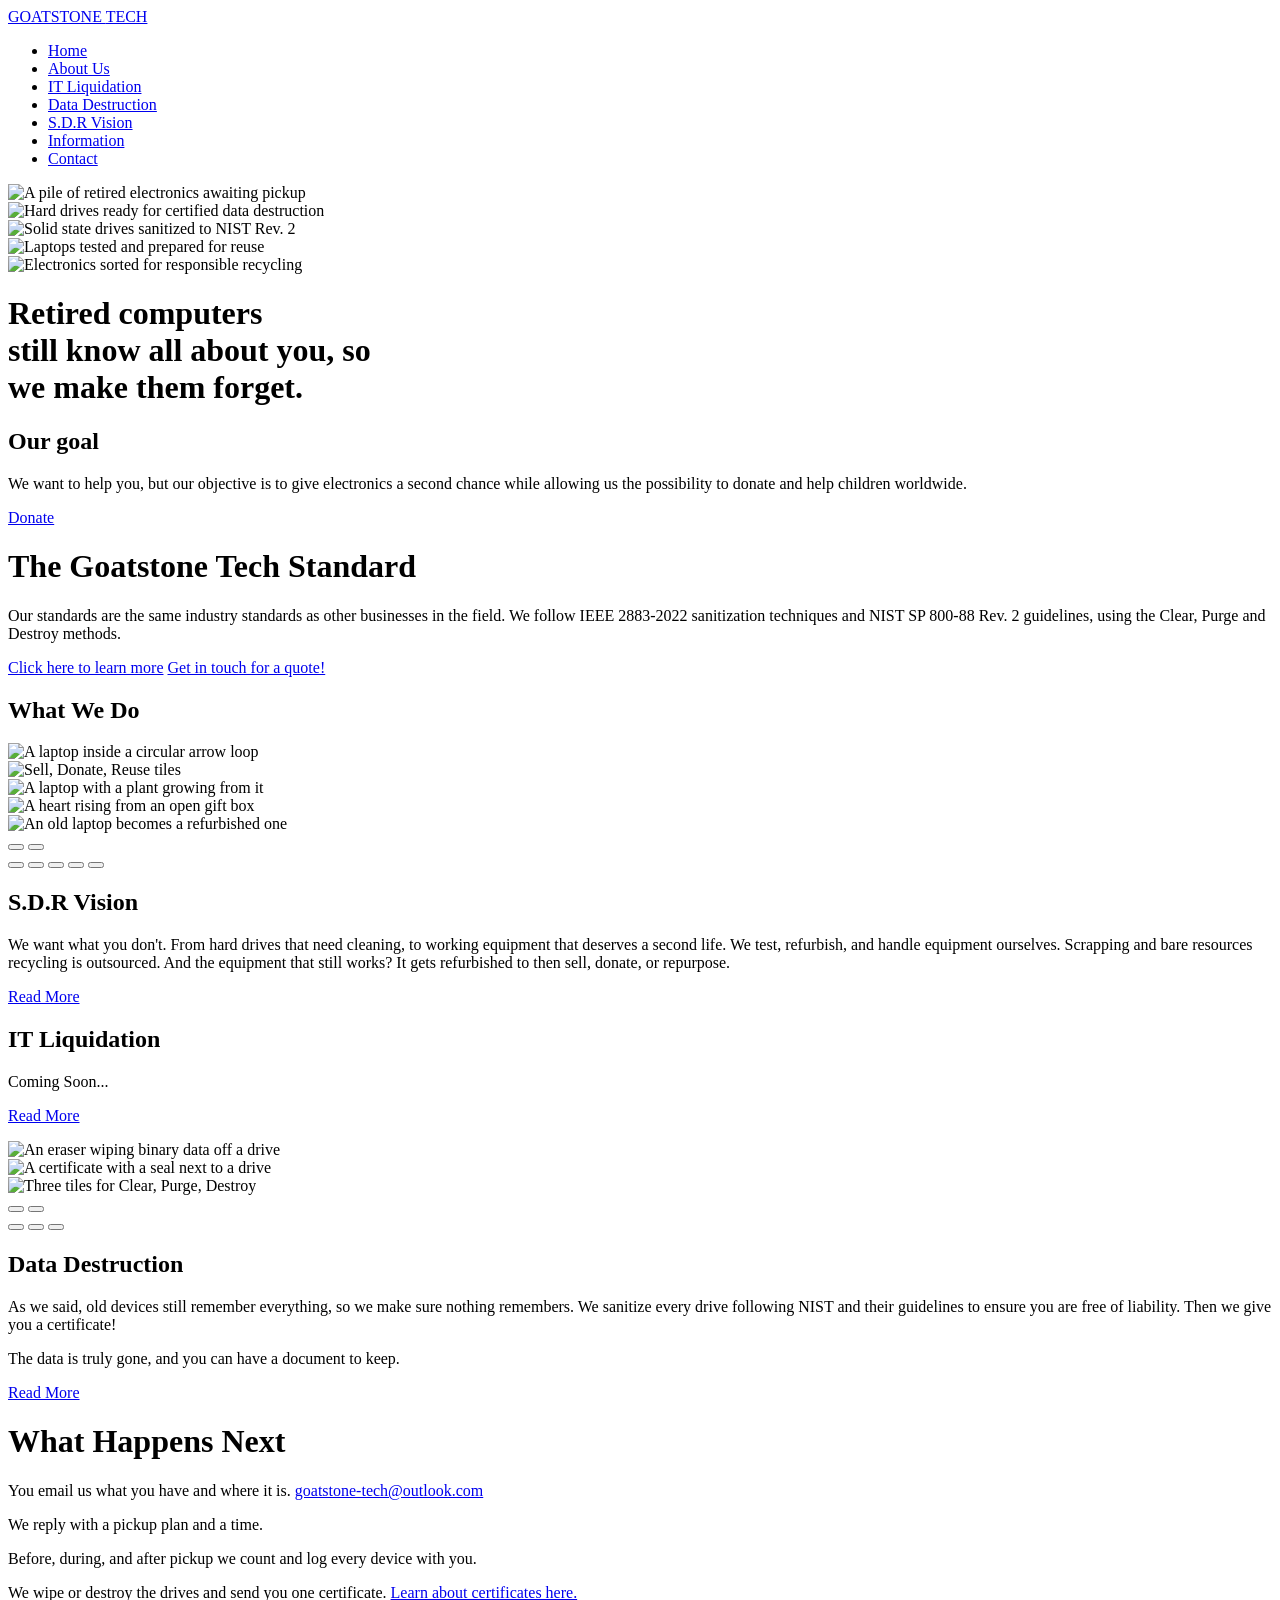
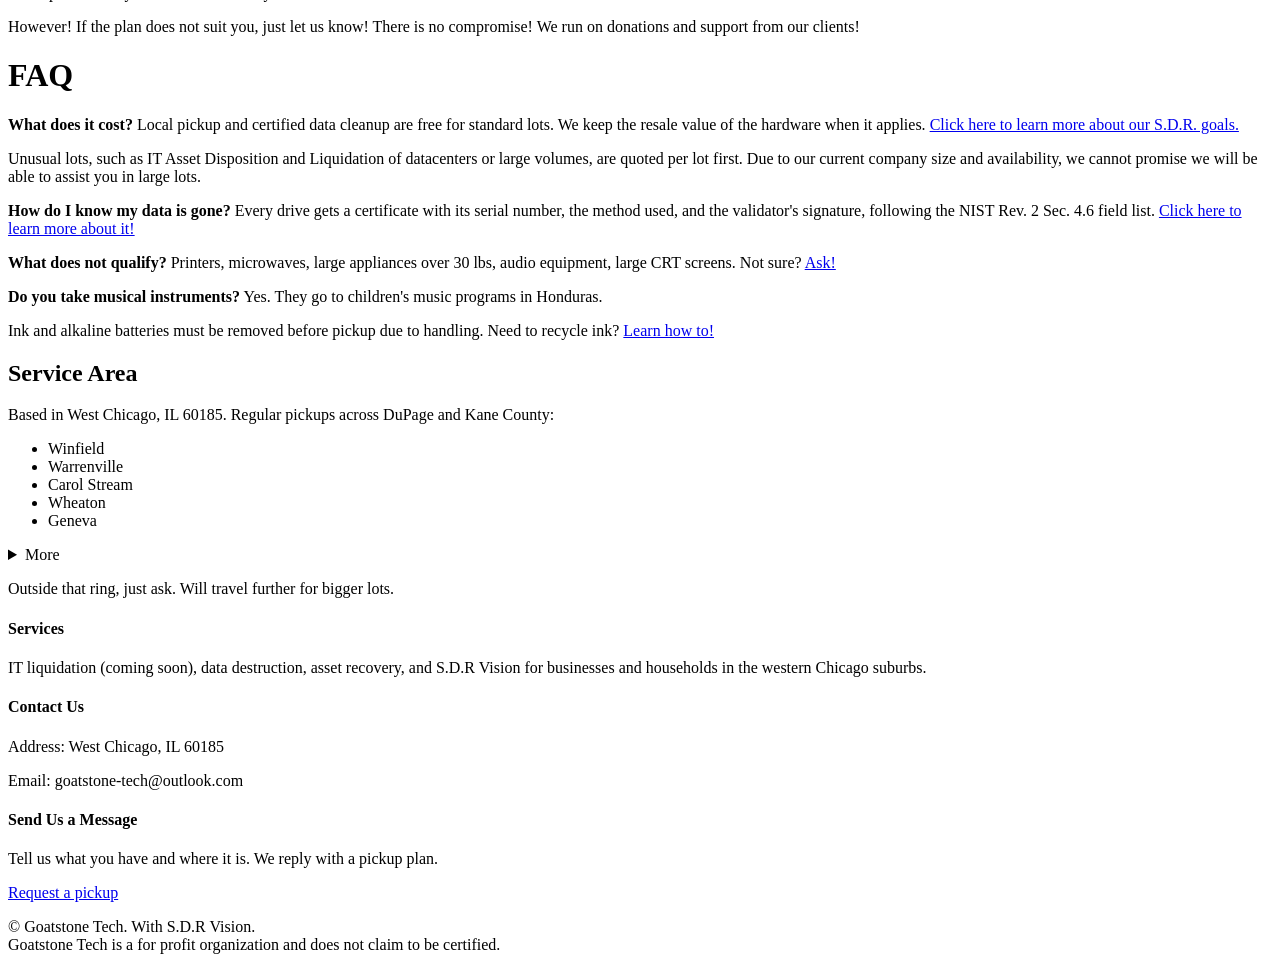
==== index.html @ 94c7269b "Goatstone Tech site for goatstone-tech.github.io" ====
<!DOCTYPE HTML>
<html>
<head>
<meta charset="UTF-8">
<meta name="viewport" content="width=device-width, initial-scale=1">
<title>GOATSTONE TECH; free e-waste pickup and data destruction, West Chicago IL</title>
<link rel="stylesheet" href="assets/lawfirm.css" type="text/css">
<script src="assets/carousel.js" defer></script>
  <script src="assets/site.js" defer></script>
</head>
<body>
<div id="header">
  <div class="clearfix">
    <div class="logo"><a href="index.html">GOATSTONE <span>TECH</span></a></div>
    <ul class="navigation">
			<li class="active">
				<a href="index.html">Home</a>
			</li>
			<li>
				<a href="about-us.html">About Us</a>
			</li>
			<li>
				<a href="it-liquidation.html">IT Liquidation</a>
			</li>
			<li>
				<a href="data-destruction.html">Data Destruction</a>
			</li>
			<li>
				<a href="sdrvision.html">S.D.R Vision</a>
			</li>
			<li>
				<a href="information.html">Information</a>
			</li>
			<li>
				<a href="contact.html">Contact</a>
			</li>
    </ul>
  </div>
</div>
<div id="contents">
<div id="adbox">
  <div class="clearfix">
    <div class="carousel hero-carousel">
      <div class="slide active"><img src="assets/img/pile.jpg" alt="A pile of retired electronics awaiting pickup" height="382" width="594"></div>
      <div class="slide"><img src="assets/img/hdd.jpg" alt="Hard drives ready for certified data destruction" height="382" width="594"></div>
      <div class="slide"><img src="assets/img/ssd.jpg" alt="Solid state drives sanitized to NIST Rev. 2" height="382" width="594"></div>
      <div class="slide"><img src="assets/img/laptop.jpg" alt="Laptops tested and prepared for reuse" height="382" width="594"></div>
      <div class="slide"><img src="assets/img/recycle_bins.jpg" alt="Electronics sorted for responsible recycling" height="382" width="594"></div>
    </div>
    <div class="detail">
      <h1>Retired computers<br> still know all about you, so<br> we make them forget.</h1>
    </div>
  </div>
</div>
<div class="highlight">
  <div class="clearfix">
    <div class="testimonial">
      <h2>Our goal</h2>
      <p>We want to help you, but our objective is to give electronics a second chance while allowing us the possibility to donate and help children worldwide.</p>
      <p><a class="btn" href="donate.html">Donate</a></p>
    </div>
    <h1>The Goatstone Tech Standard</h1>
    <p>Our standards are the same industry standards as other businesses in the field. We follow IEEE 2883-2022 sanitization techniques and NIST SP 800-88 Rev. 2 guidelines, using the Clear, Purge and Destroy methods.</p>
    <a class="btn" href="certificate-of-data-destruction.html">Click here to learn more</a>
    <a class="btn btn-light" href="contact.html">Get in touch for a quote!</a>
  </div>
</div>
<div class="featured">
  <h2>What We Do</h2>
  <div class="featured-cards">
    <article class="blog-card">
      <div class="meta">
        <div class="photo-carousel">
          <div class="carousel__track">
            <div class="carousel__slide"><img src="assets/img/sdr-loop.svg" alt="A laptop inside a circular arrow loop"></div>
            <div class="carousel__slide"><img src="assets/img/sdr-pillars.svg" alt="Sell, Donate, Reuse tiles"></div>
            <div class="carousel__slide"><img src="assets/img/sdr-sprout.svg" alt="A laptop with a plant growing from it"></div>
            <div class="carousel__slide"><img src="assets/img/sdr-gift.svg" alt="A heart rising from an open gift box"></div>
            <div class="carousel__slide"><img src="assets/img/sdr-before-after.svg" alt="An old laptop becomes a refurbished one"></div>
          </div>
          <button class="carousel__control carousel__control--backward" type="button" aria-label="Previous illustration"></button>
          <button class="carousel__control carousel__control--forward" type="button" aria-label="Next illustration"></button>
          <div class="carousel__indicators">
            <button class="carousel__indicator" type="button" aria-label="Illustration 1"></button>
            <button class="carousel__indicator" type="button" aria-label="Illustration 2"></button>
            <button class="carousel__indicator" type="button" aria-label="Illustration 3"></button>
            <button class="carousel__indicator" type="button" aria-label="Illustration 4"></button>
            <button class="carousel__indicator" type="button" aria-label="Illustration 5"></button>
          </div>
        </div>
      </div>
      <div class="description">
        <h1>S.D.R Vision</h1>
        <p>We want what you don't. From hard drives that need cleaning, to working equipment that deserves a second life. We test, refurbish, and handle equipment ourselves. Scrapping and bare resources recycling is outsourced. And the equipment that still works? It gets refurbished to then sell, donate, or repurpose.</p>
        <p class="read-more"><a href="sell-donate-reuse.html">Read More</a></p>
      </div>
    </article>
    <article class="blog-card">
      <div class="meta">
        <div class="photo" style="background-image:url(assets/img/charging-cart.jpg)"></div>
      </div>
      <div class="description">
        <h1>IT Liquidation</h1>
        <p>Coming Soon...</p>
        <p class="read-more"><a href="it-liquidation.html">Read More</a></p>
      </div>
    </article>
    <article class="blog-card">
      <div class="meta">
        <div class="photo-carousel">
          <div class="carousel__track">
            <div class="carousel__slide"><img src="assets/img/dd-erase.svg" alt="An eraser wiping binary data off a drive"></div>
            <div class="carousel__slide"><img src="assets/img/dd-certificate.svg" alt="A certificate with a seal next to a drive"></div>
            <div class="carousel__slide"><img src="assets/img/dd-methods.svg" alt="Three tiles for Clear, Purge, Destroy"></div>
          </div>
          <button class="carousel__control carousel__control--backward" type="button" aria-label="Previous illustration"></button>
          <button class="carousel__control carousel__control--forward" type="button" aria-label="Next illustration"></button>
          <div class="carousel__indicators">
            <button class="carousel__indicator" type="button" aria-label="Illustration 1"></button>
            <button class="carousel__indicator" type="button" aria-label="Illustration 2"></button>
            <button class="carousel__indicator" type="button" aria-label="Illustration 3"></button>
          </div>
        </div>
      </div>
      <div class="description">
        <h1>Data Destruction</h1>
        <p>As we said, old devices still remember everything, so we make sure nothing remembers. We sanitize every drive following NIST and their guidelines to ensure you are free of liability. Then we give you a certificate!</p>
        <p>The data is truly gone, and you can have a document to keep.</p>
        <p class="read-more"><a href="certificate-of-data-destruction.html">Read More</a></p>
      </div>
    </article>
  </div>
</div>
<div class="clearfix">
  <div class="main">
    <h1>What Happens Next</h1>
    <p>You email us what you have and where it is. <a href="mailto:goatstone-tech@outlook.com">goatstone-tech@outlook.com</a></p>
    <p>We reply with a pickup plan and a time.</p>
    <p>Before, during, and after pickup we count and log every device with you.</p>
    <p>We wipe or destroy the drives and send you one certificate. <a href="certificate-of-data-destruction.html">Learn about certificates here.</a></p>
    <p>However! If the plan does not suit you, just let us know! There is no compromise! We run on donations and support from our clients!</p>
    <h1>FAQ</h1>
    <p><b>What does it cost?</b> Local pickup and certified data cleanup are free for standard lots. We keep the resale value of the hardware when it applies. <a href="sell-donate-reuse.html">Click here to learn more about our S.D.R. goals.</a></p>
    <p>Unusual lots, such as IT Asset Disposition and Liquidation of datacenters or large volumes, are quoted per lot first. Due to our current company size and availability, we cannot promise we will be able to assist you in large lots.</p>
    <p><b>How do I know my data is gone?</b> Every drive gets a certificate with its serial number, the method used, and the validator's signature, following the NIST Rev. 2 Sec. 4.6 field list. <a href="certificate-of-data-destruction.html">Click here to learn more about it!</a></p>
    <p><b>What does not qualify?</b> Printers, microwaves, large appliances over 30 lbs, audio equipment, large CRT screens. Not sure? <a class="ask-btn" href="contact.html">Ask!</a></p>
    <p><b>Do you take musical instruments?</b> Yes. They go to children's music programs in Honduras.</p>
    <p>Ink and alkaline batteries must be removed before pickup due to handling. Need to recycle ink? <a href="ink-recycling.html">Learn how to!</a></p>
  </div>
  <div class="sidebar">
    <div class="service-area">
      <h2>Service Area</h2>
      <p>Based in West Chicago, IL 60185. Regular pickups across DuPage and Kane County:</p>
      <ul class="service-list">
        <li>Winfield</li>
        <li>Warrenville</li>
        <li>Carol Stream</li>
        <li>Wheaton</li>
        <li>Geneva</li>
      </ul>
      <details class="more-list">
        <summary>More</summary>
        <ul>
          <li>Batavia</li>
          <li>St. Charles</li>
          <li>Glen Ellyn</li>
          <li>Bartlett</li>
          <li>Hanover Park</li>
          <li>Naperville</li>
          <li>Lombard</li>
          <li>Aurora</li>
          <li>Addison</li>
          <li>Downers Grove</li>
          <li>Elgin</li>
        </ul>
        <p><a class="btn" href="contact.html">Not named? Ask!</a></p>
      </details>
      <p>Outside that ring, just ask. Will travel further for bigger lots.</p>
    </div>
  </div>
</div>
</div>
<div id="footer">
  <div class="clearfix">
    <div class="section">
      <h4>Services</h4>
      <p>IT liquidation (coming soon), data destruction, asset recovery, and S.D.R Vision for businesses and households in the western Chicago suburbs.</p>
    </div>
    <div class="section contact">
      <h4>Contact Us</h4>
      <p><span>Address:</span> West Chicago, IL 60185</p>
      <p><span>Email:</span> goatstone-tech@outlook.com</p>
    </div>
    <div class="section">
      <h4>Send Us a Message</h4>
      <p>Tell us what you have and where it is. We reply with a pickup plan.</p>
      <a href="contact.html" class="btn">Request a pickup</a>
    </div>
  </div>
  <div id="footnote">
    <div class="clearfix">
      <p>&copy; Goatstone Tech. With S.D.R Vision.<br>Goatstone Tech is a for profit organization and does not claim to be certified.</p>
    </div>
  </div>
</div>
</body>
</html>
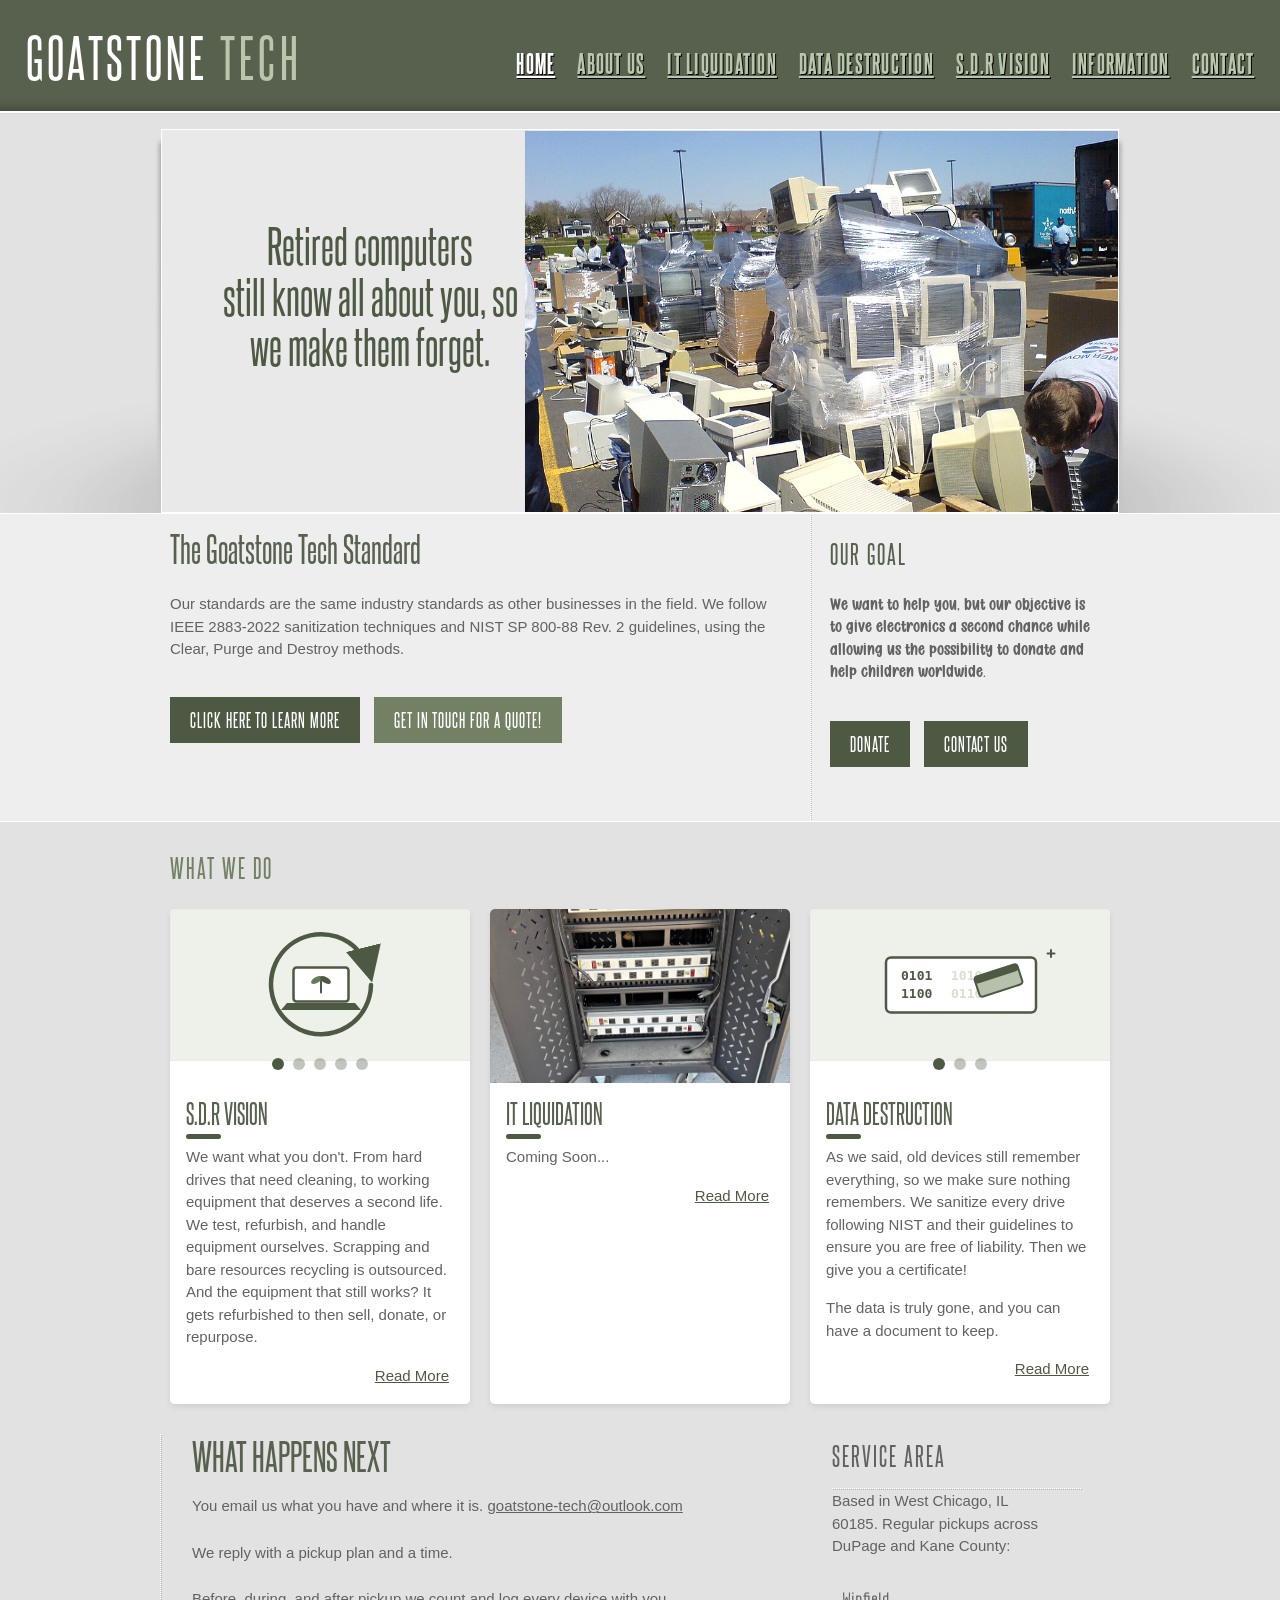
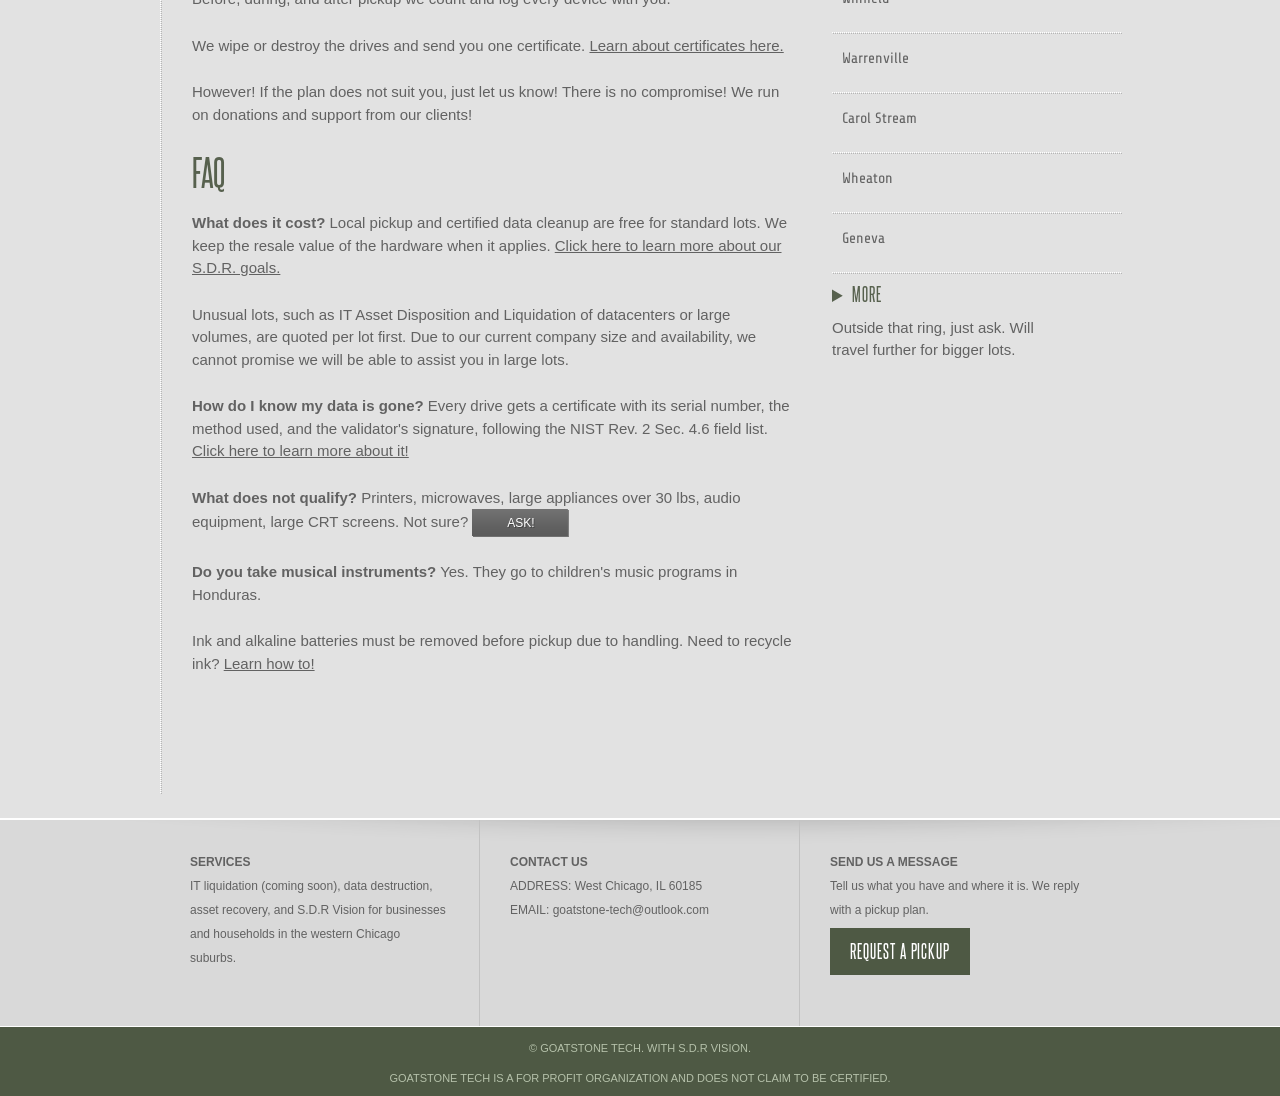
==== commit b32c6f0d: "Sidebar Contact us next to Donate on all pages; donate main Contact us removed; gofundme.html in inf" ====
--- a/index.html
+++ b/index.html
@@ -57,7 +57,7 @@
     <div class="testimonial">
       <h2>Our goal</h2>
       <p>We want to help you, but our objective is to give electronics a second chance while allowing us the possibility to donate and help children worldwide.</p>
-      <p><a class="btn" href="donate.html">Donate</a></p>
+      <p><a class="btn" href="donate.html">Donate</a> <a class="btn" href="contact.html">Contact us</a></p>
     </div>
     <h1>The Goatstone Tech Standard</h1>
     <p>Our standards are the same industry standards as other businesses in the field. We follow IEEE 2883-2022 sanitization techniques and NIST SP 800-88 Rev. 2 guidelines, using the Clear, Purge and Destroy methods.</p>
--- a/assets/lawfirm.css
+++ b/assets/lawfirm.css
@@ -0,0 +1,773 @@
+/* Website template by freewebsitetemplates.com */
+body {
+	background-color: #e2e2e2;
+	margin: 0;
+}
+img {
+	display: block;
+	border: 0;
+	max-width: 100%;
+	height: auto;
+}
+/** box-shadow **/
+.box {
+	background-color: #e7e7e7; /* Needed for IE */
+	display: inline-block;
+	-moz-box-shadow: 0 0 1px 3px rgba(207, 207, 207, 0.6);
+	-webkit-box-shadow: 0 0 1px 3px rgba(207, 207, 207, 0.6);
+	box-shadow: 0 0 1px 3px rgba(207, 207, 207, 0.6);
+	/* For IE 5.5 - 7 */
+	filter: progid:DXImageTransform.Microsoft.Blur(PixelRadius=3, MakeShdow=true, ShadowOpacity=0.80);
+	/* For IE 8 */
+	-ms-filter:"progid:DXImageTransform.Microsoft.Blur(PixelRadius=3,MakeShadow=true,ShadowOpacity=0.30)";
+	zoom: 1;
+}
+.box > img {
+	display: block;
+	position: relative; /* This protects the inner element from being blurred */
+}
+.clearfix {
+	width: 100%;
+	max-width: 960px;
+	margin: 0 auto;
+}
+.clearfix:after {
+	clear:both;
+	content:"";
+	display:block;
+	line-height:0;
+	height:1%;
+	visibility:hidden;
+}
+/*------------ Sprites ------------*/
+.more, .ask-btn {
+	background: url(lawfirm/interface.png) no-repeat;
+}
+.phone, .mail, .home, .fax, #footnote .connect a {
+	background: url(lawfirm/icons.png) no-repeat;
+}
+.frame1, .frame2, .frame3, .frame4, .frame5, .news > li {
+	background: url(lawfirm/frames.png) no-repeat;
+}
+.more, .ask-btn {
+	background-position: -107px 0;
+	color: #fff;
+	display: inline-block;
+	font: 12px/28px Arial, Helvetica, sans-serif;
+	height: 28px;
+	width: 97px;
+	text-align: center;
+	text-decoration: none;
+	text-shadow: 1px 1px rgba(0, 0, 0, 0.3);
+	text-transform: uppercase;
+}
+.more:hover, .ask-btn:hover {
+	background-position: 0 0;
+}
+.home, .phone, .mail, .fax {
+	background-position: 0 1px;
+	padding-left: 24px;
+}
+.phone {
+	background-position: 0 -26px;
+}
+.fax {
+	background-position: 0 -54px;
+}
+.mail {
+	background-position: 0 -82px;
+}
+.frame1 {
+	background-position: -117px 0;
+	height: 150px;
+	width: 203px;
+	margin: 0 auto 6px;
+	padding: 8px 7px 0;
+	text-align: center;
+}
+.frame2 {
+	background-position: 0 -517px;
+	height: 316px;
+	width: 924px;
+	margin: 0 auto 18px;
+	padding: 6px 7px 0;
+	text-align: center;
+}
+.frame3 {
+	background-position: -344px 0;
+	height: 221px;
+	width: 586px;
+	margin: 0 auto 6px;
+	padding: 7px 7px 0;
+	text-align: center;
+}
+.frame4 {
+	background-position: 0 0;
+	height: 108px;
+	width: 93px;
+	padding: 7px 7px 0;
+	text-align: center;
+}
+.frame5 {
+	background-position: -610px -238px;
+	height: 220px;
+	width: 268px;
+	padding: 7px 6px 0;
+	text-align: center;
+}
+/*------------ HEADER ------------*/
+#header {
+	background: #4e5944 url(lawfirm/bg-header.jpg) repeat-x left bottom;
+	padding: 40px 0 46px;
+}
+/** logo **/
+.logo {
+	float: left;
+	display: inline-block;
+}
+/** navigation **/
+.navigation {
+	float: right;
+	list-style: none;
+	margin: 28px 0 0;
+	padding: 0;
+}
+.navigation li {
+	float: left;
+	margin-left: 30px;
+	position: relative;
+}
+.navigation li > a {
+	color: #b8c6ac;
+	font: bold 13px/24px "Steelfish", serif;
+	text-decoration: none;
+	text-shadow: 1px 1px #000;
+	text-transform: uppercase;
+	text-decoration: underline;
+}
+.navigation li.active > a, .navigation li > a:hover {
+	color: #fff;
+	text-decoration: underline;
+}
+.navigation li > div {
+	background-color: #888888;
+	display: none;
+	width: 110px;
+	position: absolute;
+	left: 0px;
+	top: 24px;
+}
+.navigation li:hover > div {
+	display: block;
+}
+.navigation li > div a {
+	color: #b8c6ac;
+	font: bold 13px/24px "Steelfish", serif;
+	display: block;
+	text-align: center;
+	text-decoration: none;
+	text-shadow: none;
+	text-decoration: underline;
+}
+.navigation li > div a:hover {
+	color: #fff;
+	text-decoration: underline;
+}
+/*------------ CONTENTS ------------*/
+#contents {
+	padding-bottom: 24px;
+}
+#contents > div.clearfix:first-child {
+	width: 100%;
+	max-width: 960px;
+	box-sizing: border-box;
+	padding: 30px 10px 0;
+}
+#contents img {
+	border: 1px solid rgba(231, 231, 231, 0.8);
+}
+h1 {
+	color: #57614e;
+	font: 29px/30px "Steelfish", serif;
+	margin: 0 0 12px;
+	text-transform: uppercase;
+}
+h2 {
+	color: #626262;
+	font: 19px/24px "Steelfish", serif;
+	letter-spacing: 2px;
+	margin: 0;
+	text-transform: uppercase;
+}
+p {
+	color: #626262;
+	font: 14px/24px Arial, Helvetica, sans-serif;
+	margin: 0 0 24px;
+}
+p a {
+	color: #626262;
+}
+p a:hover {
+	color: #333333;
+}
+/** Adbox **/
+#adbox {
+	background: url(lawfirm/bg-adbox.png) no-repeat center bottom;
+	border-bottom: 1px solid #fff;
+	padding-top: 15px;
+}
+#adbox > div {
+	background-color: #e9e9e9;
+	width: 100%;
+	max-width: 958px;
+	box-sizing: border-box;
+	border: 1px solid #fff;
+	margin: 0 auto;
+	position: relative;
+}
+#adbox > div img {
+	float: right;
+}
+#adbox .detail {
+	font-family: "Steelfish", "Steelfish", serif;
+	height: 185px;
+	line-height: 48px;
+	width: 308px;
+	text-align: center;
+	position: absolute;
+	left: 54px;
+	top: 90px;
+}
+#adbox .detail h1 {
+	color: #4e5944;
+	font-size: 30px;
+	font-weight: normal;
+	line-height: 48px;
+	margin: 0;
+	text-transform: none;
+}
+#adbox .detail p {
+	color: #4e5944;
+	font: 25px/48px "Steelfish", serif;
+	margin: 0;
+}
+.highlight {
+	background: #eee url(lawfirm/bg-highlight.jpg) repeat-x left bottom;
+	border-bottom: 1px solid #fff;
+}
+.highlight .clearfix {
+	width: 100%;
+	max-width: 960px;
+	box-sizing: border-box;
+	padding: 0 10px;
+}
+.highlight h1 {
+	font-size: 32px;
+	line-height: 36px;
+	padding: 12px 0 12px;
+	text-transform: none;
+}
+.highlight h2 {
+	color: #57614e;
+	margin-bottom: 24px;
+}
+.testimonial, .main, .sidebar > div h2, .sidebar ul li, .main > .section {
+	background-image: url(lawfirm/border.png);
+	background-position: left top;
+	background-repeat: repeat-y;
+}
+.testimonial {
+	float: right;
+	width: 260px;
+	margin-left: 20px;
+	padding: 24px 20px;
+}
+.testimonial > span {
+	color: #626262;
+	display: block;
+	font: 14px/24px Arial, Helvetica, sans-serif;
+	text-align: right;
+}
+.featured {
+	padding: 30px 0;
+}
+.featured > h2 {
+	color: #728063;
+	width: 100%;
+	max-width: 960px;
+	box-sizing: border-box;
+	margin: 0 auto 24px;
+	padding: 0 10px;
+}
+.featured-cards{display:flex;flex-wrap:wrap;justify-content:center;gap:20px;align-items:stretch;padding:0 10px;box-sizing:border-box}
+.featured-cards .blog-card{flex:1 1 280px;flex-direction:column;margin:0;max-width:300px}
+.featured-cards .blog-card .meta{flex-basis:auto;height:174px}
+.featured-cards .blog-card .description{flex-basis:auto}
+.featured-cards .blog-card .description:before{display:none}
+.photo-carousel{position:absolute;top:0;right:0;bottom:0;left:0;overflow:hidden}
+.photo-carousel .carousel__track{display:flex;height:calc(100% - 24px);transition:transform .5s ease}
+.photo-carousel .carousel__slide{flex:0 0 100%;height:100%}
+.photo-carousel .carousel__slide img{width:100%;height:100%;object-fit:cover;display:block}
+.photo-carousel .carousel__control{height:30px;width:30px;margin-top:-15px;top:50%;position:absolute;display:none;cursor:pointer;border-width:5px 5px 0 0;border-style:solid;border-color:#4e5944;opacity:.6;outline:0;z-index:3;background:transparent;padding:0}
+.photo-carousel .carousel__control:hover{opacity:1}
+.photo-carousel .carousel__control--backward{left:10px;transform:rotate(-135deg)}
+.photo-carousel .carousel__control--forward{right:10px;transform:rotate(45deg)}
+.photo-carousel .carousel__indicators{position:absolute;bottom:6px;width:100%;text-align:center;z-index:2}
+.photo-carousel .carousel__indicator{height:12px;width:12px;border-radius:100%;display:inline-block;cursor:pointer;opacity:.35;margin:0 2.5px;background:#4e5944;border:0;padding:0}
+.photo-carousel .carousel__indicator:hover{opacity:.75}
+.photo-carousel .carousel__indicator.active{opacity:1}
+.drop-zone{border:2px dashed #b5c1aa;background:#fff;padding:20px;text-align:center;margin:0 0 16px;cursor:pointer}
+.drop-zone.dragging{border-color:#4e5944;background:#eef1e9}
+.drop-zone input[type='file']{display:none}
+.drop-zone .file-list{list-style:none;margin:12px 0 0;padding:0;text-align:left}
+.drop-zone .file-list li{margin:4px 0;font-size:14px}
+.drop-zone .drop-note{font-size:13px;color:#57614e}
+.main {
+	float: left;
+	min-height: 960px;
+	width: 600px;
+	padding: 0 0 0 32px;
+}
+.main h1 {
+	margin-bottom: 18px;
+}
+.main h2 {
+	margin-bottom: 12px;
+}
+.main h1 + h2 {
+	margin: 0;
+}
+.main h1 + div.frame3 {
+	margin-top: 36px;
+}
+.main > .section {
+	background-position: left bottom;
+	background-repeat: repeat-x;
+	width: 600px;
+	margin-bottom: 16px;
+	margin-left: -28px;
+	padding-left: 30px;
+}
+.main > .last-child, .sidebar ul li.last-child {
+	background: none;
+}
+.main > .section ul {
+	list-style: none;
+	margin: 0;
+	padding: 0;
+}
+.main > .section ul li {
+	display: inline-block;
+	margin: 0 0 24px;
+}
+.main > .section ul li .frame4 {
+	float: left;
+	margin-bottom: 1px;
+	margin-right: 20px;
+}
+.main > .section ul li p {
+	margin: 6px 0 0;
+}
+.main > .section ul li p b {
+	display: block;
+	text-transform: uppercase;
+}
+.practices {
+	list-style: none;
+	display: inline-block;
+	width: 640px;
+	margin: 0 0 0 -20px;
+	padding: 0;
+}
+.practices li {
+	float: left;
+	margin: 0 20px 36px;
+	position: relative;
+}
+.practices li a {
+	text-decoration: none;
+}
+.practices li a span {
+	background-color: #696969;
+	color: #e2e2e2;
+	display: block;
+	font: 19px/46px "Steelfish", serif;
+	height: 46px;
+	width: 265px;
+	text-transform: uppercase;
+	position: absolute;
+	bottom: 21px;
+	left: 8px;
+	*left: 6px;
+}
+.practices li a:hover span {
+	background-color: #393939;
+}
+.sidebar {
+	float: left;
+	width: 290px;
+	padding-right: 18px;
+}
+.sidebar > div {
+	margin: 0 0 30px;
+}
+.sidebar > div h2 {
+	background-position: left bottom;
+	background-repeat: repeat-x;
+	margin: 0 0 6px;
+	padding-bottom: 18px;
+}
+.sidebar > div:first-child h2 {
+	margin-bottom: 0;
+	margin-top: 6px;
+}
+.sidebar > div p {
+	margin: 0;
+	padding-bottom: 24px;
+	padding-right: 30px;
+}
+.sidebar > div p span {
+	display: block;
+	text-align: right;
+}
+.sidebar ul {
+	list-style: none;
+	margin: 0;
+	padding: 0;
+}
+.sidebar ul li {
+	background-position: left bottom;
+	background-repeat: repeat-x;
+	display: inline-block;
+	min-height: 36px;
+	width: 280px;
+	padding: 6px 0 10px 10px;
+}
+.sidebar ul li > a span.box {
+	float: left;
+	margin-right: 20px;
+}
+.sidebar ul li a {
+	color: #755c02;
+	font: 13px/24px Arial, Helvetica, sans-serif;
+	text-decoration: none;
+}
+.sidebar ul li a:hover {
+	color: #728063;
+}
+.sidebar ul li img.box {
+	float: left;
+	margin: 4px 20px 12px 0;
+}
+.sidebar .contact li {
+	background: none;
+	padding-left: 0;
+}
+.sidebar .contact li p {
+	padding: 0  0 0 30px;
+}
+.sidebar .contact li p span.home {
+	float: left;
+	display: inline-block;
+	height: 18px;
+	width: 18px;
+	margin-left: -30px;
+	padding: 0;
+}
+.sidebar .contact li p em {
+	display: block;
+	font-size: 19px;
+	font-style: normal;
+}
+.news {
+	list-style: none;
+	margin: 0;
+	padding: 0;
+}
+.news > li {
+	background-position: 0 -238px;
+	display: inline-block;
+	height: 269px;
+	width: 578px;
+	margin-bottom: 12px;
+	padding: 6px 22px 0 6px;
+}
+.news > li .box {
+	float: left;
+	margin-right: 20px;
+}
+.news > li p.info, .details p.info {
+	font-size: 11px;
+	margin: 0;
+	padding-top: 24px;
+}
+.author {
+	color: #755c02;
+}
+.news > li h2, .details h2 {
+	color: #728063;
+	letter-spacing: 0;
+	margin-bottom: 24px;
+}
+.news > li .more {
+	float: right;
+}
+.images {
+	float: left;
+	width: 210px;
+	margin-right: 20px;
+	padding-right: 10px;
+}
+#contents .images img.box {
+	border: 5px solid #fff;
+}
+.details {
+	float: left;
+	width: 360px;
+}
+.details p.info {
+	padding-top: 0;
+}
+.message label {
+	color: #626262;
+	display: block;
+	font: 13px/24px Arial, Helvetica, sans-serif;
+}
+.message input[type='text'] {
+	height: 24px;
+	width: 590px;
+	margin: 0 0 18px;
+	padding: 0 4px;
+}
+.message textarea {
+	height: 110px;
+	width: 590px;
+	margin: 0 0 18px;
+	padding: 0 4px;
+	overflow: auto;
+	resize: none;
+}
+.message input[type='submit'] {
+	cursor: pointer;
+	border: none;
+}
+/*------------ FOOTER ------------*/
+#footer {
+	background: #d9d9d9 url(lawfirm/bg-footer.png) repeat-x left top;
+	border-top: 2px solid #fff;
+}
+#footer .section {
+	float: left;
+	min-height: 146px;
+	width: 259px;
+	border-left: 1px solid #c2c2c2;
+	padding: 30px;
+}
+#footer .section h4 {
+	color: #626262;
+	font: bold 12px/24px Arial, Helvetica, sans-serif;
+	margin: 0;
+	text-transform: uppercase;
+}
+#footer .section p {
+	font-size: 12px;
+	margin: 0;
+}
+#footer .section:first-child {
+	border: 0;
+}
+#footer .contact p span {
+	text-transform: uppercase;
+}
+#footnote {
+	background: #4e5944;
+	border-top: 1px solid #fff;
+	padding: 6px 0 3px;
+}
+#footnote p {
+	color: #b5c1aa;
+	font: 11px/30px Arial, Helvetica, sans-serif;
+	margin: 0;
+	padding: 0 10px;
+	text-align: center;
+	text-transform: uppercase;
+}
+#footnote .connect {
+	float: left;
+	display: inline-block;
+	margin: 0 10px;
+	padding: 6px 0;
+}
+#footnote .connect a {
+	display: inline-block;
+	height: 18px;
+	width: 18px;
+	margin-right: 6px;
+}
+#footnote .connect a.facebook {
+	background-position: 0 -112px;
+}
+#footnote .connect a.twitter {
+	background-position: 0 -140px;
+}
+#footnote .connect a.googleplus {
+	background-position: 0 -168px;
+}
+#footnote .connect a.pinterest {
+	background-position: 0 -196px;
+}
+
+/* Goatstone fonts */
+@font-face{font-family:"Steelfish";src:url("fonts/Steelfish Rg.otf")}
+@font-face{font-family:"Steelfish";src:url("fonts/Steelfish Eb.otf");font-weight:bold}
+@font-face{font-family:"Share Tech";src:url("fonts/ShareTech-Regular.ttf")}
+@font-face{font-family:"Handmade Alphabet";src:url("fonts/Handmade Alphabet.otf")}
+body{font-family:"Share Tech",Arial,Helvetica,sans-serif}
+h1,h2,h3,h4,.logo a{font-family:"Steelfish","Steelfish",serif}
+.logo a{color:#fff;text-decoration:none;font-size:34px;letter-spacing:.14em;line-height:52px}
+.logo a span{color:#b8c6ac}
+#header .navigation li a{font-family:"Steelfish",serif;letter-spacing:.05em}
+.testimonial p,.handnote{font-family:"Handmade Alphabet",cursive;font-size:20px}
+#adbox .detail h1{font-family:"Steelfish",serif}
+#contents p{font-size:15px;line-height:1.5}
+input[type='text'],textarea{font-family:"Share Tech",Arial,sans-serif}
+form input[type='text'],form textarea{width:100%;box-sizing:border-box;font-size:16px}
+a,button{-webkit-tap-highlight-color:transparent;touch-action:manipulation}
+input,textarea{-webkit-tap-highlight-color:transparent}
+
+/* Goatstone: larger headers (Daniel, 2026-10-23) */
+.logo a{font-size:42px}
+#header .navigation li a{font-size:16px}
+
+/* Goatstone fix batch 2026-10-24: larger header, sticky nav, matching scrollbar, carousel, dropdowns, buttons */
+#header{position:sticky;top:0;z-index:1000}
+#header .clearfix{width:1280px;max-width:96%}
+#header{padding:28px 0 30px}
+.logo a{font-size:54px;letter-spacing:.08em;line-height:56px}
+#header .navigation{margin:20px 0 0}
+#header .navigation li{margin-left:22px}
+#header .navigation li a{font-size:25px;line-height:30px}
+/* Goatstone fix 17 2026-10-24: stylized page scrollbar, adapted from the sample Daniel sent. Wider pill thumb, faint track, clearly visible when idle, solid while scrolling or hovering the bar. */
+html{scrollbar-width:auto;scrollbar-color:#7d8a6d #dcdcdc;transition:scrollbar-color .3s ease}
+html:hover{scrollbar-color:#5c6850 #dcdcdc}
+html.is-scrolling{scrollbar-color:#4e5944 #dcdcdc}
+::-webkit-scrollbar{width:20px}
+::-webkit-scrollbar-track{background:#dcdcdc;background:color-mix(in srgb,#4e5944,transparent 85%);border-radius:1000px;margin-block:8px}
+::-webkit-scrollbar-thumb{background:#7d8a6d;background:color-mix(in srgb,#4e5944,transparent 30%);border:3px solid transparent;background-clip:padding-box;border-radius:1000px;transition:background-color .3s ease}
+html:hover::-webkit-scrollbar-thumb{background:#5c6850;background:color-mix(in srgb,#4e5944,transparent 10%)}
+::-webkit-scrollbar:hover::-webkit-scrollbar-thumb,html.is-scrolling::-webkit-scrollbar-thumb{background:#4e5944;background:color-mix(in srgb,#4e5944,transparent 0%)}
+::-webkit-scrollbar-thumb:hover{background:#4e5944}
+::-webkit-scrollbar-thumb:active{background:#3d4536}
+@media (prefers-reduced-motion:reduce){html{transition:none}::-webkit-scrollbar-thumb{transition:none}}
+@keyframes goatstone-slidein{0%{opacity:0;transform:translateY(-12px)}100%{opacity:1;transform:translateY(0)}}
+.carousel{position:relative}
+.carousel .slide{display:none}
+.carousel .slide.active{display:block;animation:goatstone-slidein .75s ease-out}
+.carousel img{width:197px;height:130px;object-fit:cover}
+.btn{display:inline-block;background:#4e5944;color:#fff;font-family:"Steelfish",serif;font-size:19px;letter-spacing:.05em;line-height:1.2;padding:12px 20px;margin:6px 10px 6px 0;text-decoration:none;text-transform:uppercase;border:0;cursor:pointer}
+.btn:hover{background:#57614e;color:#fff}
+.btn-light{background:#728063}
+.highlight .btn{margin-top:12px}
+details.more-list{margin:0 0 12px}
+details.more-list summary{cursor:pointer;font-family:"Steelfish",serif;font-size:19px;letter-spacing:.05em;text-transform:uppercase;color:#57614e}
+details.more-list ul{list-style:none;margin:8px 0 0;padding:0}
+details.more-list ul li{margin:0 0 6px}
+/* Goatstone fix 28: .ask-btn shares the .more button style above, so Ask buttons look like Read More buttons. */
+.info-card{background:#fff;border:1px solid #c2c2c2;margin:0 0 24px;padding:24px 28px}
+.info-card h2{margin-bottom:12px}
+.info-card ul{margin:0 0 18px;padding-left:20px}
+.info-card ul li{margin-bottom:8px;font:15px/1.5 "Share Tech",Arial,sans-serif;color:#626262}
+details.supporters{margin:18px 0 0}
+details.supporters summary{cursor:pointer;font-family:"Steelfish",serif;font-size:19px;text-transform:uppercase;color:#57614e}
+/* Goatstone 2026-10-26: section dropdowns on Donate and Data Destruction. Each main header is a details/summary, closed by default, same pattern as More and Supporters. */
+details.section-dropdown{margin:0 0 18px}
+details.section-dropdown summary{cursor:pointer;color:#626262;font:19px/24px "Steelfish",serif;letter-spacing:2px;text-transform:uppercase;margin:0 0 12px}
+details.section-dropdown summary a{color:inherit;text-decoration:none}
+details.section-dropdown summary a:hover{text-decoration:underline}
+details.section-dropdown.title summary{color:#57614e;font-size:29px;line-height:30px;letter-spacing:0;margin-bottom:18px}
+details.section-dropdown summary::-webkit-details-marker{color:#57614e}
+details.section-dropdown[open ] summary{margin-bottom:12px}
+details.section-dropdown h3{margin:0 0 12px}
+.service-list{list-style:none;margin:0;padding:0}
+.concept-map{display:block;width:100%;height:auto;margin:0 0 24px}
+.sidebar .service-area{margin-left:40px}
+.service-list li{margin:0 0 8px;font:15px/1.5 "Share Tech",Arial,sans-serif;color:#626262}
+#adbox .hero-carousel{float:right;width:594px;height:382px;overflow:hidden}
+#adbox .hero-carousel img{width:594px;height:382px;object-fit:cover;float:none}
+/* Goatstone fix 24 2026-10-24: Information page blog cards, adapted from the code Daniel sent. SCSS nesting and variables flattened to plain CSS, blue prime swapped for the site olive, FontAwesome glyphs swapped for plain text. Width fits the page column: the sample 700px would overflow the 600px main column, so cards fill the column instead. */
+.blog-card{display:flex;flex-direction:column;margin:1rem auto 1.6%;box-shadow:0 3px 7px -1px rgba(0,0,0,.1);background:#fff;line-height:1.4;border-radius:5px;overflow:hidden;z-index:0;max-width:100%}
+.blog-card a{color:inherit}
+.blog-card a:hover{color:#4e5944}
+.blog-card:hover .photo{transform:scale(1.3) rotate(3deg)}
+.blog-card .meta{position:relative;z-index:0;height:200px}
+.blog-card .photo{position:absolute;top:0;right:0;bottom:0;left:0;background-size:cover;background-position:center;transition:transform .2s}
+.blog-card .photo.contain{background-size:contain !important;background-color:#fff;background-repeat:no-repeat;background-position:center}
+.blog-card:hover .photo.contain{transform:none !important}
+.blog-card .details,.blog-card .details ul{margin:auto;padding:0;list-style:none}
+.blog-card .details{position:absolute;top:0;bottom:0;left:-100%;margin:auto;transition:left .2s;background:rgba(0,0,0,.6);color:#fff;padding:10px;width:100%;font-size:.9rem}
+.blog-card .details .author{color:#fff}
+.blog-card .details a{text-decoration:dotted underline}
+.blog-card .details ul li{display:inline-block}
+.blog-card .details .tags ul li{margin-right:2px}
+.blog-card .details .tags ul li:first-child{margin-left:-4px}
+.blog-card .description{padding:1rem;background:#fff;position:relative;z-index:1}
+.blog-card .description h1,.blog-card .description h2{font-family:"Steelfish",Arial,sans-serif}
+.blog-card .description h1{line-height:1;margin:0;font-size:1.7rem}
+.blog-card .description h2{font-size:1rem;font-weight:300;text-transform:uppercase;color:#a2a2a2;margin-top:5px}
+.blog-card .description .read-more{text-align:right}
+.blog-card .description .read-more a{color:#4e5944;display:inline-block;position:relative}
+.blog-card .description .read-more a:after{content:"\2192";margin-left:-10px;opacity:0;vertical-align:middle;transition:margin .3s,opacity .3s}
+.blog-card .description .read-more a:hover:after{margin-left:5px;opacity:1}
+.blog-card p{position:relative;margin:1rem 0 0}
+.blog-card p:first-of-type{margin-top:1.25rem}
+.blog-card p:first-of-type:before{content:"";position:absolute;height:5px;background:#4e5944;width:35px;top:-.75rem;border-radius:3px}
+.blog-card:hover .details{left:0}
+@media (min-width:640px){
+.blog-card{flex-direction:row}
+.blog-card .meta{flex-basis:40%;height:auto}
+.blog-card .description{flex-basis:60%}
+.blog-card .description:before{transform:skewX(-3deg);content:"";background:#fff;width:30px;position:absolute;left:-10px;top:0;bottom:0;z-index:-1}
+.blog-card.alt{flex-direction:row-reverse}
+.blog-card.alt .description:before{left:inherit;right:-10px;transform:skew(3deg)}
+.blog-card.alt .details{padding-left:25px}
+}
+#adbox .detail h1{font-size:46px;line-height:1.1}
+#adbox .detail p{font-size:19px}
+.highlight h1{font-size:36px;line-height:1.2}
+#contents .main h1{font-size:38px;line-height:1.15}
+#contents h2,.featured h2,.sidebar h2{font-size:26px;line-height:1.25}
+#footer h4{font-size:21px}
+
+/* Goatstone responsive 2026-10-25: phone, tablet, custom windows. Breakpoints 960px and 640px. */
+@media (max-width:960px){
+#header{padding:20px 0}
+.logo{float:none;display:block;text-align:center}
+#header .navigation{float:none;margin:16px 0 0;display:flex;flex-wrap:wrap;gap:6px 22px;justify-content:center}
+#header .navigation li{float:none;margin-left:0}
+#contents > div.clearfix:first-child{display:flex;flex-direction:column}
+#contents > div.clearfix:first-child .main{order:1}
+#contents > div.clearfix:first-child .sidebar{order:2}
+.main,.sidebar{float:none;width:auto;min-height:0}
+.main{padding:0 10px}
+.main > .section{width:auto;margin-left:0;padding-left:0}
+.sidebar{padding:0 10px}
+.sidebar.service-area{margin-left:0}
+#adbox .hero-carousel{float:none;width:100%;height:auto}
+#adbox .hero-carousel img{width:100%;height:auto}
+#adbox .detail{position:static;width:auto;height:auto;margin:0;padding:24px 16px}
+#adbox .detail h1{font-size:36px}
+#adbox .detail p{line-height:1.4}
+.testimonial{float:none;width:auto;margin:0 0 24px}
+}
+@media (max-width:640px){
+.logo a{font-size:40px;line-height:44px;letter-spacing:.06em}
+#header .navigation{gap:4px 16px}
+#header .navigation li a{font-size:20px;line-height:26px}
+#adbox .detail h1{font-size:30px}
+#adbox .detail p{font-size:17px;line-height:1.4}
+.highlight h1{font-size:28px}
+#contents .main h1{font-size:30px}
+.featured-cards .blog-card{flex:1 1 100%;max-width:420px}
+#footer .section{float:none;width:auto;min-height:0;border-left:0;padding:20px 10px;box-sizing:border-box}
+#footnote .connect{float:none;display:block;text-align:center;margin:0 auto}
+}
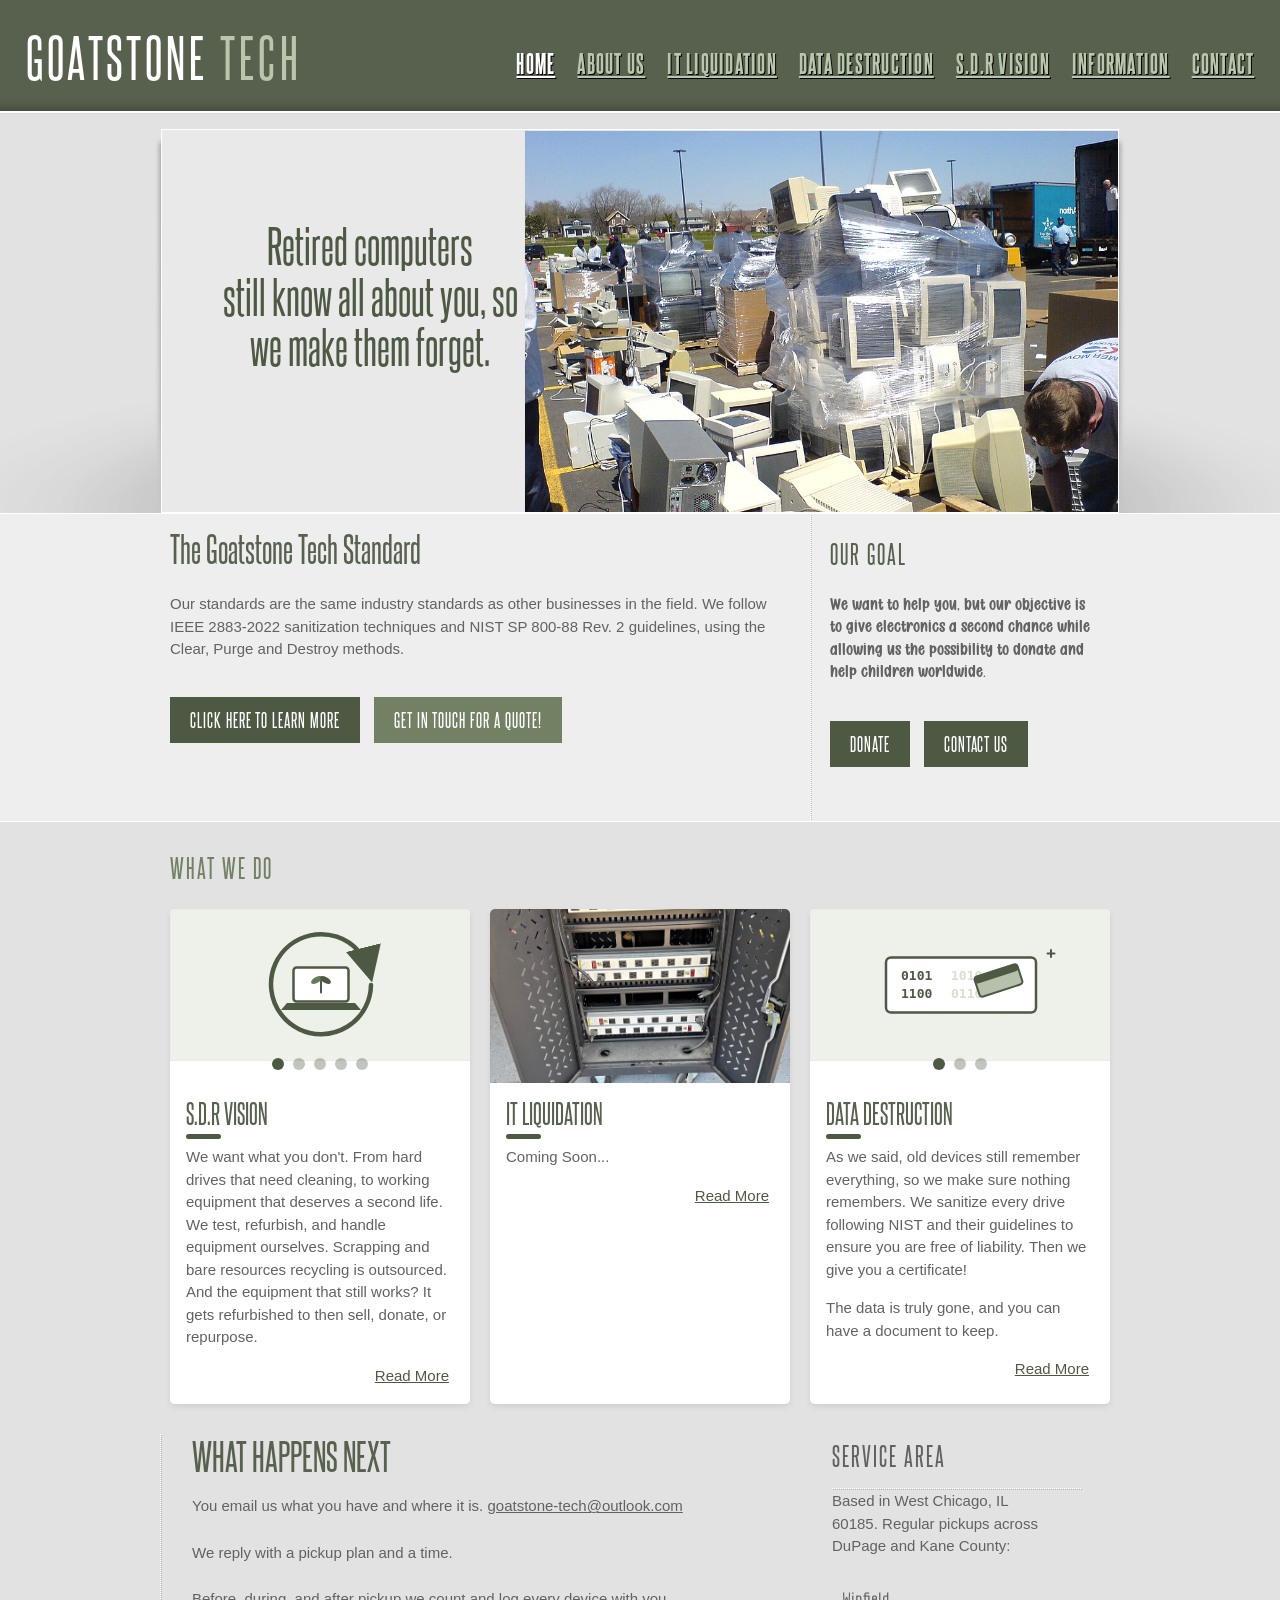
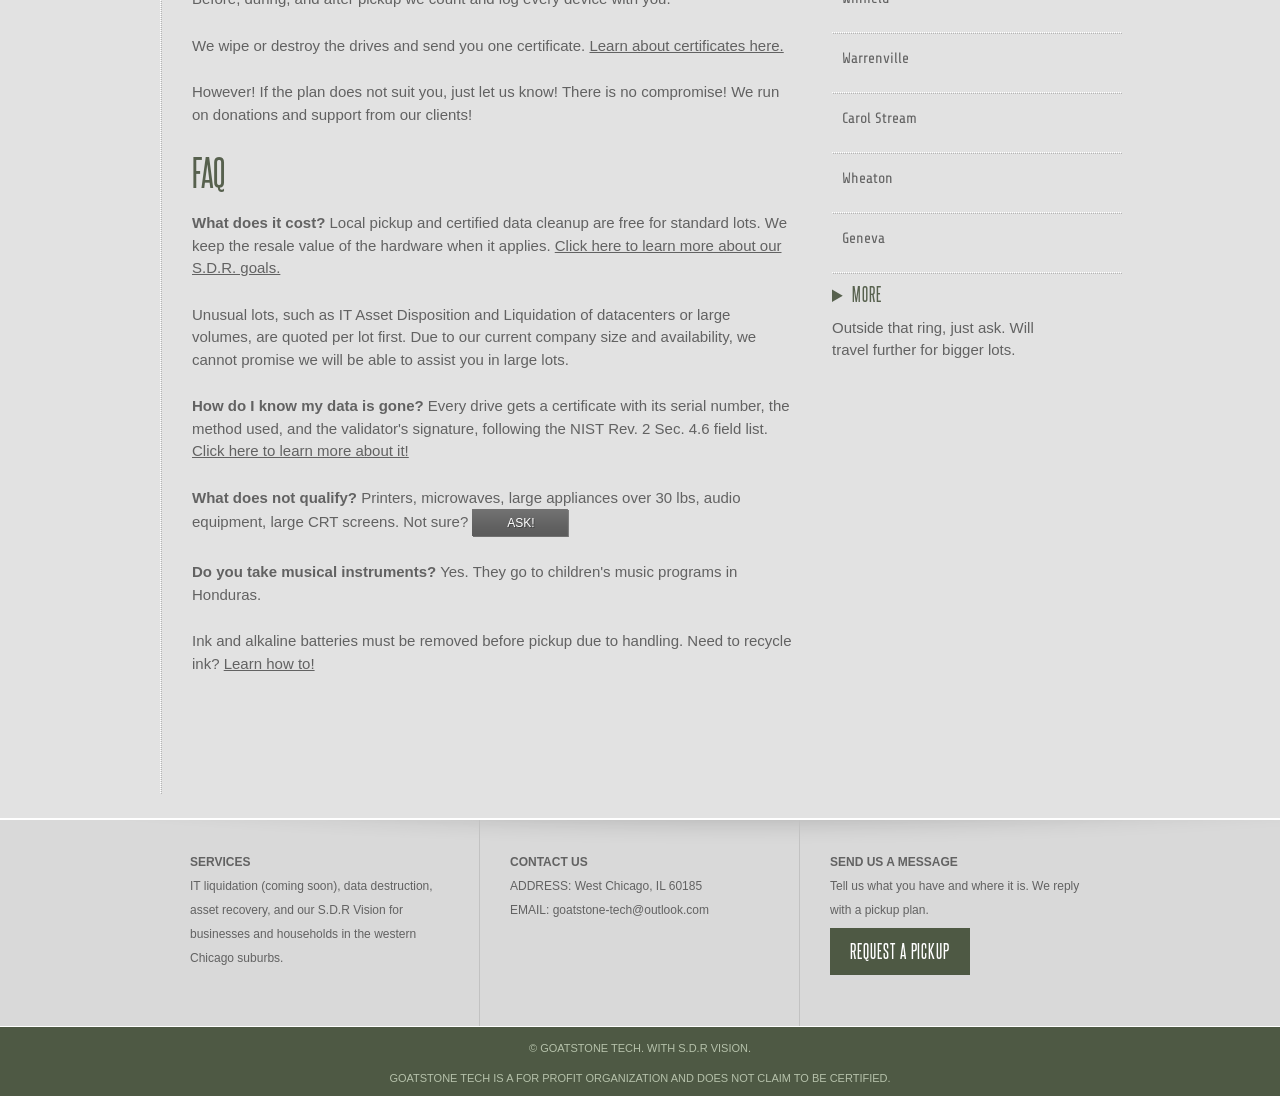
==== commit 113b3a9a: "Footer Services line: add 'our' before S.D.R Vision, all 13 pages" ====
--- a/index.html
+++ b/index.html
@@ -184,7 +184,7 @@
   <div class="clearfix">
     <div class="section">
       <h4>Services</h4>
-      <p>IT liquidation (coming soon), data destruction, asset recovery, and S.D.R Vision for businesses and households in the western Chicago suburbs.</p>
+      <p>IT liquidation (coming soon), data destruction, asset recovery, and our S.D.R Vision for businesses and households in the western Chicago suburbs.</p>
     </div>
     <div class="section contact">
       <h4>Contact Us</h4>
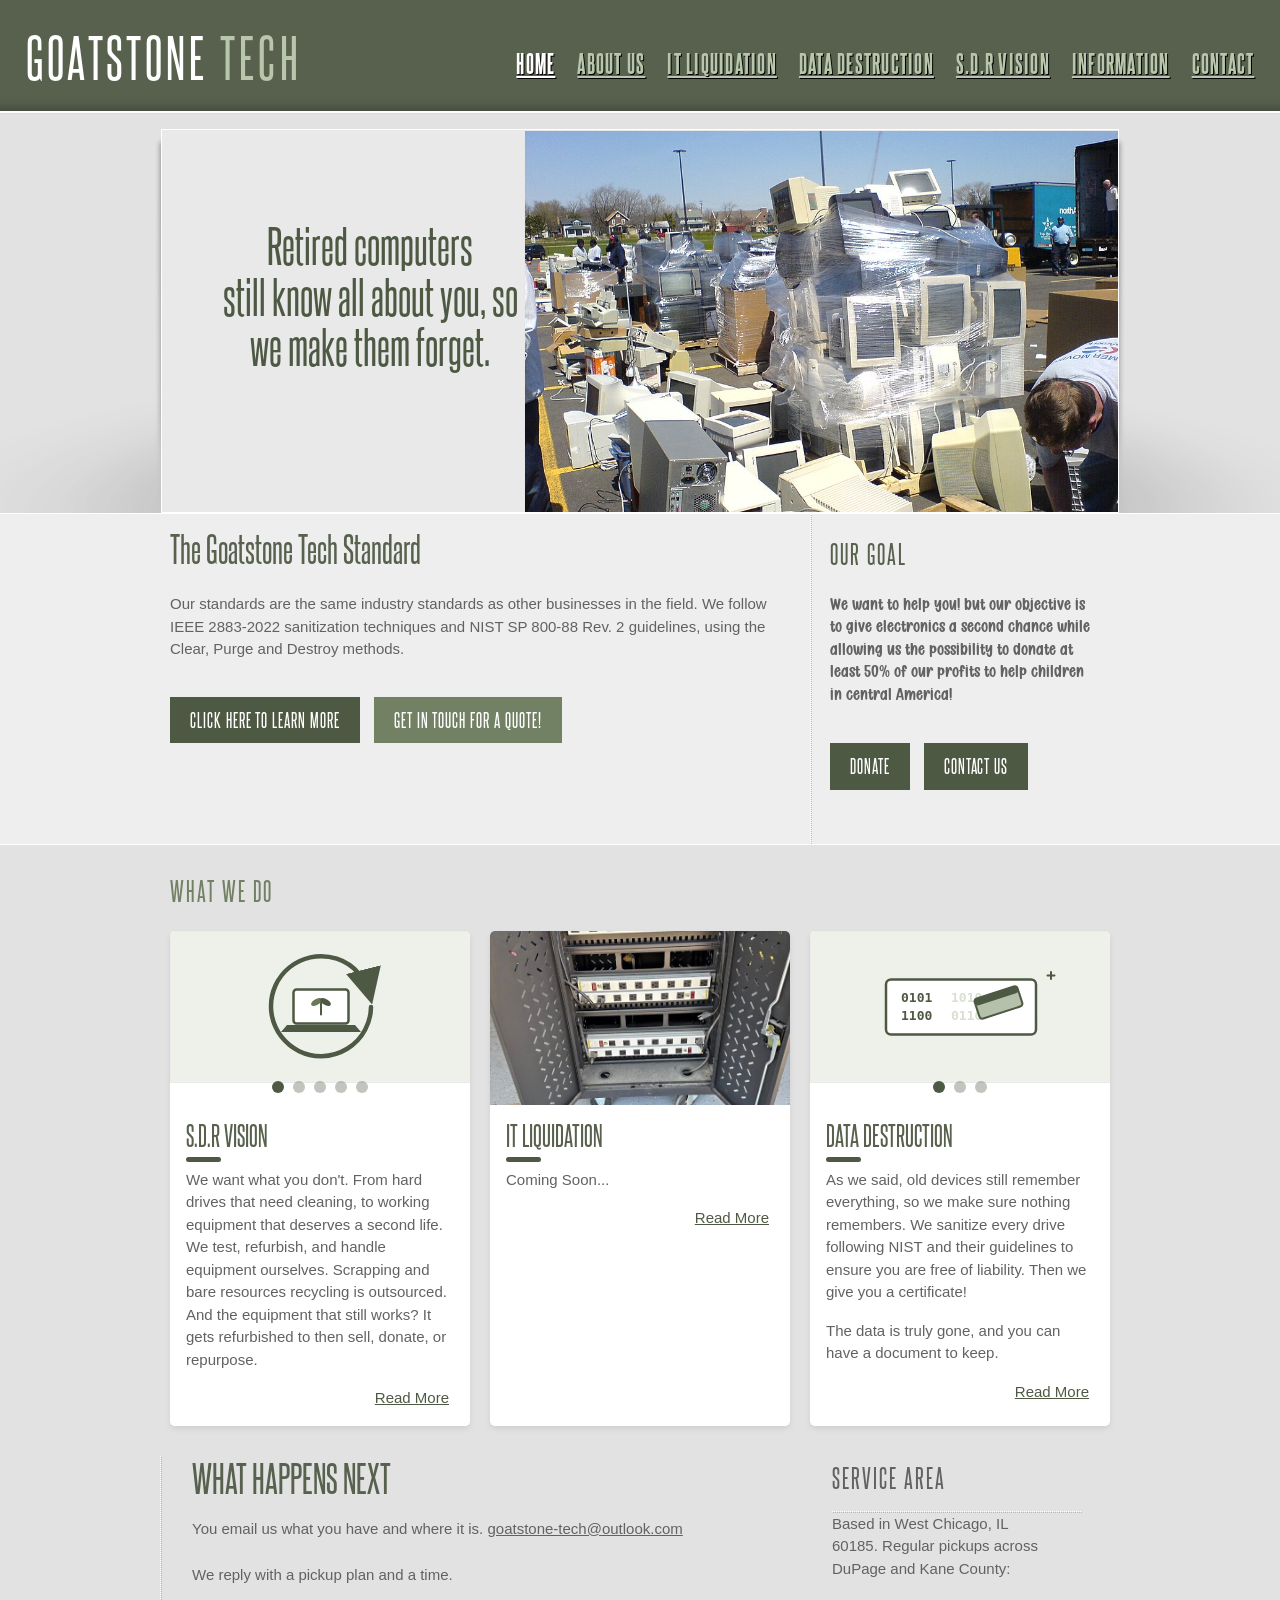
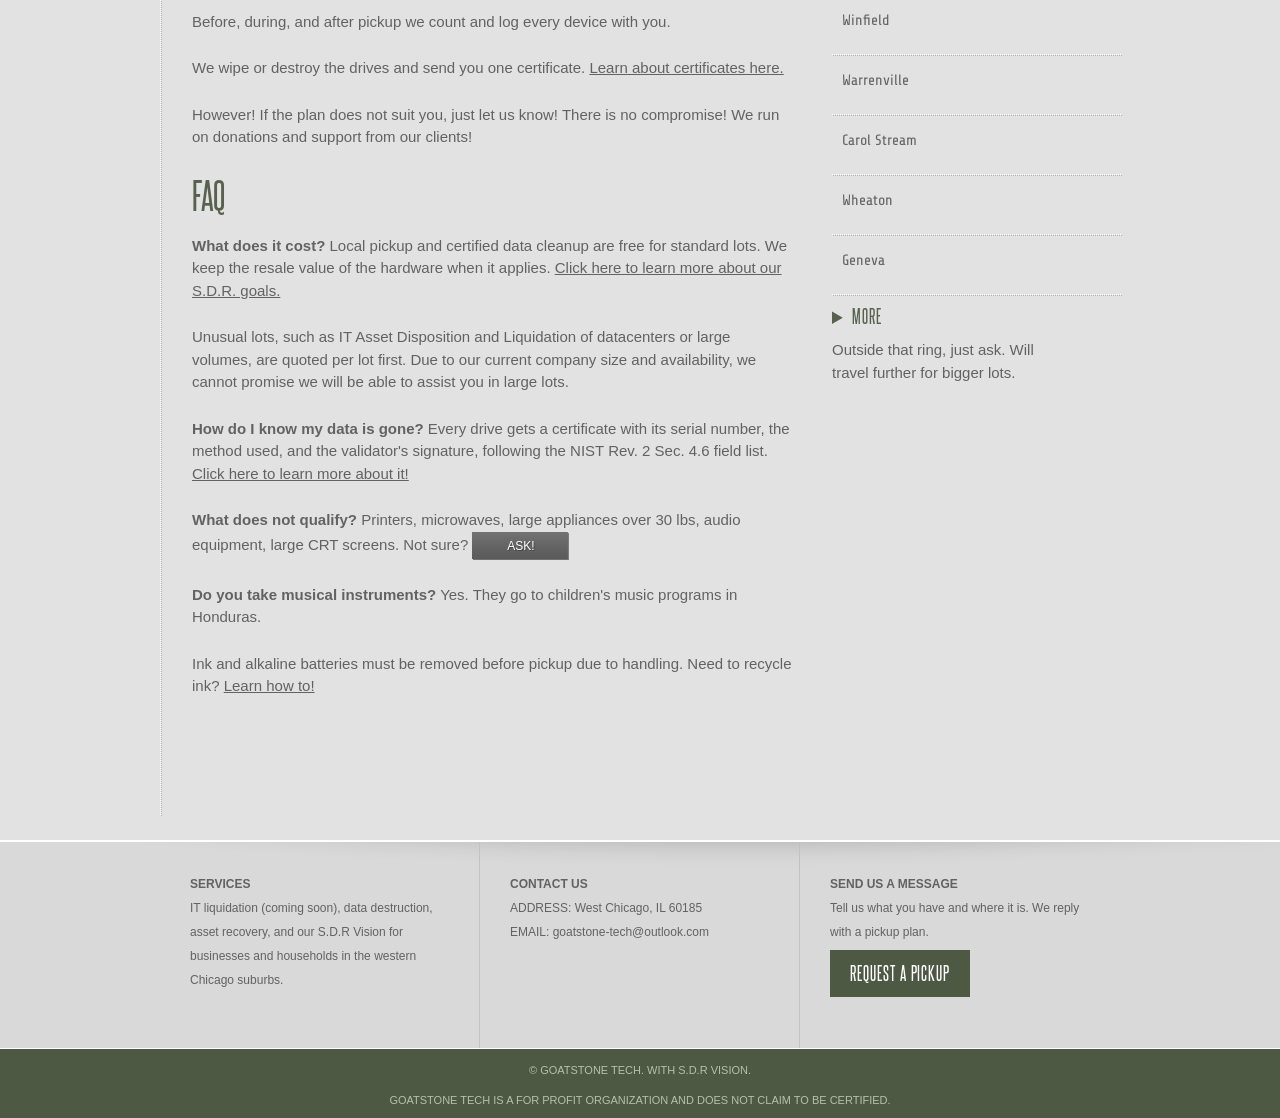
==== commit 9f3fce03: "Goal text: donate at least 50 percent of profits to help children in central America" ====
--- a/index.html
+++ b/index.html
@@ -56,7 +56,7 @@
   <div class="clearfix">
     <div class="testimonial">
       <h2>Our goal</h2>
-      <p>We want to help you, but our objective is to give electronics a second chance while allowing us the possibility to donate and help children worldwide.</p>
+      <p>We want to help you! but our objective is to give electronics a second chance while allowing us the possibility to donate at least 50% of our profits to help children in central America!</p>
       <p><a class="btn" href="donate.html">Donate</a> <a class="btn" href="contact.html">Contact us</a></p>
     </div>
     <h1>The Goatstone Tech Standard</h1>
@@ -134,7 +134,7 @@
 <div class="clearfix">
   <div class="main">
     <h1>What Happens Next</h1>
-    <p>You email us what you have and where it is. <a href="mailto:goatstone-tech@outlook.com">goatstone-tech@outlook.com</a></p>
+    <p>You email us what you have and where it is. <a href="contact.html">goatstone-tech@outlook.com</a></p>
     <p>We reply with a pickup plan and a time.</p>
     <p>Before, during, and after pickup we count and log every device with you.</p>
     <p>We wipe or destroy the drives and send you one certificate. <a href="certificate-of-data-destruction.html">Learn about certificates here.</a></p>
--- a/assets/lawfirm.css
+++ b/assets/lawfirm.css
@@ -666,6 +666,7 @@
 .carousel img{width:197px;height:130px;object-fit:cover}
 .btn{display:inline-block;background:#4e5944;color:#fff;font-family:"Steelfish",serif;font-size:19px;letter-spacing:.05em;line-height:1.2;padding:12px 20px;margin:6px 10px 6px 0;text-decoration:none;text-transform:uppercase;border:0;cursor:pointer}
 .btn:hover{background:#57614e;color:#fff}
+.btn:disabled{background:#9a9a9a;color:#e6e6e6;cursor:not-allowed;opacity:.7}
 .btn-light{background:#728063}
 .highlight .btn{margin-top:12px}
 details.more-list{margin:0 0 12px}
@@ -771,3 +772,6 @@
 #footer .section{float:none;width:auto;min-height:0;border-left:0;padding:20px 10px;box-sizing:border-box}
 #footnote .connect{float:none;display:block;text-align:center;margin:0 auto}
 }
+.field-error{color:#a33;font-size:14px;margin:4px 0 0}
+.field-error button{margin-left:8px}
+input.invalid{border:2px solid #a33}
